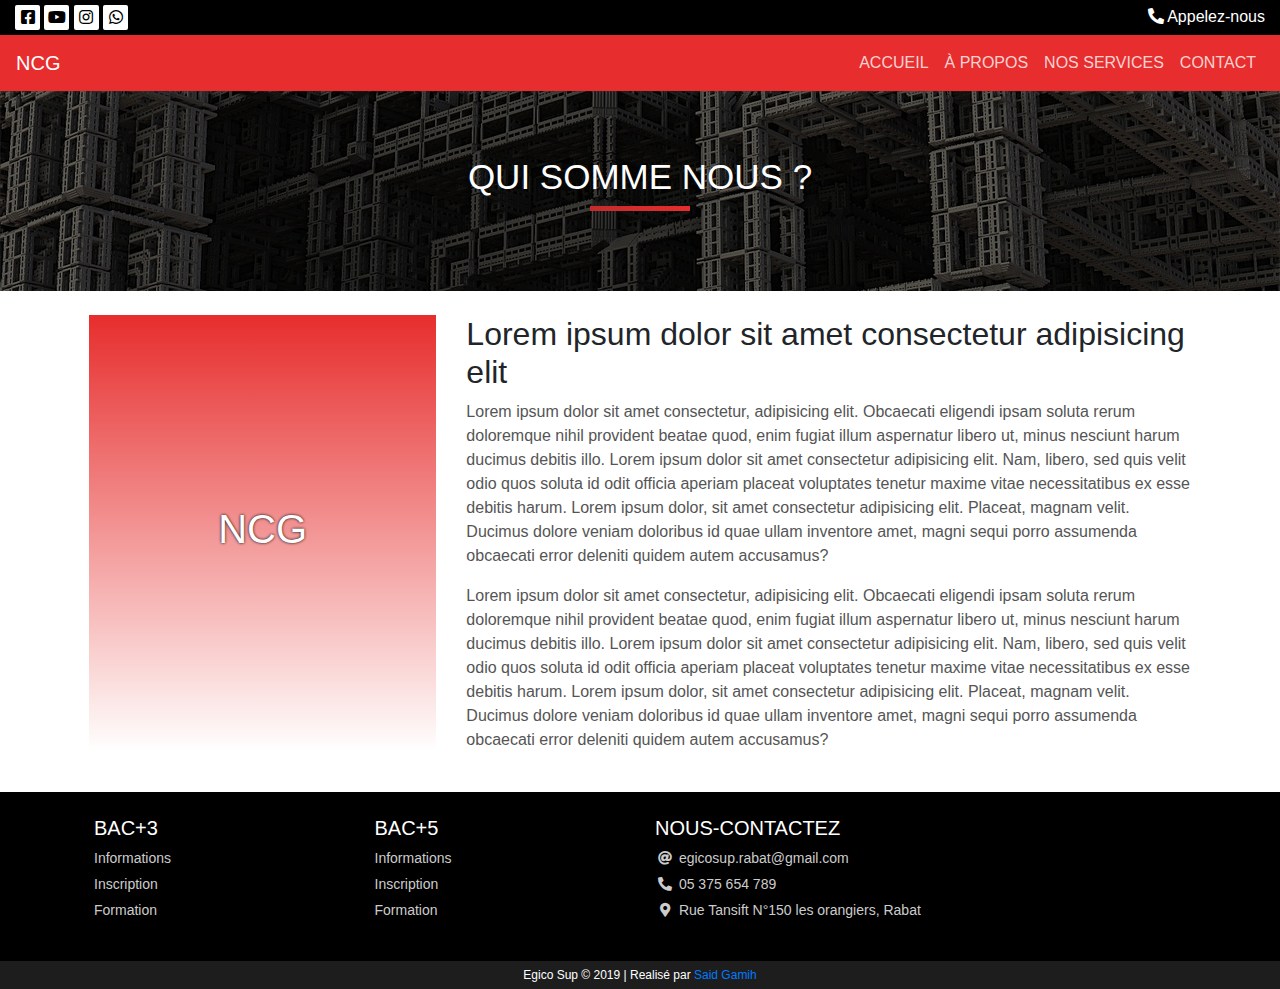
==== about.html @ 0d8fd24a "First" ====
<!DOCTYPE html>
<html lang="en">

<head>
    <meta charset="UTF-8" />
    <meta name="viewport" content="width=device-width, initial-scale=1.0" />
    <meta http-equiv="X-UA-Compatible" content="ie=edge" />
    <title>À PROPOS | NCG</title>
    <link rel="stylesheet" href="static/slick/slick.css" />
    <link rel="stylesheet" href="static/slick/slick-theme.css" />
    <link rel="stylesheet" href="static/fontawesome/css/all.css" />
    <link rel="stylesheet" href="static/css/bootstrap.min.css" />
    <link rel="stylesheet" href="static/css/main.css" />
</head>

<body>
    <header>
        <div class="container-fluide cord">
            <a href="#" class="s-link">
                <i class="fab fa-facebook-square"></i>
            </a>
            <a href="#" class="s-link">
                <i class="fab fa-youtube"></i>
            </a>
            <a href="#" class="s-link">
                <i class="fab fa-instagram"></i>
            </a>
            <a href="https://wa.me/#" target="_blank" class="s-link">
                <i class="fab fa-whatsapp"></i>
            </a>
            <div class="float-right phone-l">
                <a href="tel:+212655555555">
                    <i class="fas fa-phone-alt"></i> Appelez-nous
                </a>
            </div>
        </div>
        <!-- Navbar -->
        <nav class="navbar navbar-expand-md navbar-dark">
            <a class="navbar-brand" href="index.html">
              NCG
              <!-- <img src="static/images/logo.jpg" alt="" style="height: 100%;" /> -->
            </a>
            <button class="navbar-toggler" type="button" data-toggle="collapse" data-target="#navbarSupportedContent" aria-controls="navbarSupportedContent" aria-expanded="false" aria-label="Toggle navigation">
              <span class="navbar-toggler-icon"></span>
            </button>

            <div class="collapse navbar-collapse" id="navbarSupportedContent">
                <ul class="navbar-nav ml-auto">
                    <li class="nav-item">
                        <a class="nav-link" href="index.html">ACCUEIL</a>
                    </li>
                    <li class="nav-item">
                        <a class="nav-link" href="about.html">À PROPOS</a>
                    </li>
                    <li class="nav-item">
                        <a class="nav-link" href="#">NOS SERVICES</a>
                    </li>
                    <li class="nav-item">
                        <a class="nav-link" href="#">CONTACT</a>
                    </li>

                    <!-- <li class="nav-item dropdown">
                  <a
                    class="nav-link dropdown-toggle"
                    href="#"
                    id="navbarDropdown"
                    role="button"
                    data-toggle="dropdown"
                    aria-haspopup="true"
                    aria-expanded="false"
                  >
                    Dropdown
                  </a>
                  <div class="dropdown-menu" aria-labelledby="navbarDropdown">
                    <a class="dropdown-item" href="#">Action</a>
                    <a class="dropdown-item" href="#">Another action</a>
                    <a class="dropdown-item" href="#">Something else here</a>
                  </div>
                </li> -->
                </ul>
            </div>
        </nav>

    </header>

    <main>

        <!-- PAGE HEAD -->
        <div class="container-fluide outer-header" style="background-image: url('static/images/aheader.jpg');">
            <div class="container-fluide inner-header">
                <div>
                    <h1>Qui somme nous ?</h1>
                    <div class="t-sep"></div>
                </div>
            </div>
        </div>

        <!-- Variables -->

        <div class="container">
            <div class="row justify-content-center px-1 py-4">
                <div class="col-md-4 mb-3">
                    <div class="logo-cnt">
                        <!-- <img src="static/images/lg.png" alt=""> -->
                        <h1>NCG</h1>
                    </div>
                </div>
                <div class="col-md-8">
                    <div class="info-cnt">
                        <h2>Lorem ipsum dolor sit amet consectetur adipisicing elit</h2>
                        <p>
                            Lorem ipsum dolor sit amet consectetur, adipisicing elit. Obcaecati eligendi ipsam soluta rerum doloremque nihil provident beatae quod, enim fugiat illum aspernatur libero ut, minus nesciunt harum ducimus debitis illo. Lorem ipsum dolor sit amet consectetur
                            adipisicing elit. Nam, libero, sed quis velit odio quos soluta id odit officia aperiam placeat voluptates tenetur maxime vitae necessitatibus ex esse debitis harum. Lorem ipsum dolor, sit amet consectetur adipisicing elit.
                            Placeat, magnam velit. Ducimus dolore veniam doloribus id quae ullam inventore amet, magni sequi porro assumenda obcaecati error deleniti quidem autem accusamus?
                        </p>
                        <p>
                            Lorem ipsum dolor sit amet consectetur, adipisicing elit. Obcaecati eligendi ipsam soluta rerum doloremque nihil provident beatae quod, enim fugiat illum aspernatur libero ut, minus nesciunt harum ducimus debitis illo. Lorem ipsum dolor sit amet consectetur
                            adipisicing elit. Nam, libero, sed quis velit odio quos soluta id odit officia aperiam placeat voluptates tenetur maxime vitae necessitatibus ex esse debitis harum. Lorem ipsum dolor, sit amet consectetur adipisicing elit.
                            Placeat, magnam velit. Ducimus dolore veniam doloribus id quae ullam inventore amet, magni sequi porro assumenda obcaecati error deleniti quidem autem accusamus?
                        </p>
                    </div>
                </div>
            </div>
        </div>

    </main>

    <footer class="">
        <div class="container p-4">
            <div class="row">
                <div class="col-md-3 links">
                    <h5>BAC+3</h5>
                    <ul>
                        <li><a href="#">Informations</a></li>
                        <li><a href="#">Inscription</a></li>
                        <li><a href="#">Formation</a></li>
                    </ul>
                </div>

                <div class="col-md-3 links">
                    <h5>BAC+5</h5>
                    <ul>
                        <li><a href="#">Informations</a></li>
                        <li><a href="#">Inscription</a></li>
                        <li><a href="#">Formation</a></li>
                    </ul>
                </div>

                <div class="col-md-6 links">
                    <h5>Nous-contactez</h5>
                    <ul>
                        <li><i class="fas fa-at"></i> egicosup.rabat@gmail.com</li>
                        <li><i class="fas fa-phone-alt"></i> 05 375 654 789</li>
                        <li>
                            <i class="fas fa-map-marker-alt"></i> Rue Tansift N°150 les orangiers, Rabat
                        </li>
                    </ul>
                </div>
            </div>
        </div>
        <div class="text-center copyrights">
            Egico Sup © 2019 | Realisé par
            <a href="https://www.gamih.me" target="_blank"> Said Gamih</a>
        </div>
    </footer>

    <script src="static/js/jquery.min.js"></script>
    <script src="static/slick/slick.min.js"></script>
    <script src="static/js/bootstrap.min.js"></script>
    <script src="static/js/main.js"></script>
</body>

</html>
</body>

</html>
---- static/css/main.css ----
* {
    margin: 0;
    padding: 0;
}

body {
    /* min-width: 325px; */
}

a {
    transition: 0.2s ease-in-out;
}

:root {
    --red: #e72d2d;
    --dark-red: #c32c2c;
}

header {
    background: black;
}

.cord {
    padding: 5px 15px;
    color: white;
}

.s-link {
    display: inline-block;
    color: black;
    background: white;
    width: 25px;
    height: 25px;
    line-height: 25px;
    text-align: center;
    border-radius: 2px;
}

.navbar-toggler-icon {
    color: rgba(255, 255, 255, 1) !important;
}

.nav-link {
    color: rgba(255, 255, 255, 0.8) !important;
    font-weight: 400;
}

.nav-link:hover,
.nav-link:focus {
    color: white !important;
}

header span {
    color: white;
    font-size: 13px;
}

.s-link:hover {
    color: var(--red);
}

.phone-l a {
    color: white;
}

nav {
    background: var(--red);
}

.dropdown-menu {
    background: var(--red);
    border: 0;
    border-radius: 0;
}

.dropdown-item {
    color: rgba(255, 255, 255, 0.8);
}

.dropdown-item:hover {
    background: 0;
    color: white;
}

.slider {
    height: 500px;
    background: #ccc;
}

.slick-next {
    position: absolute;
    right: 15px;
    z-index: 10;
}

.slick-prev {
    position: absolute;
    left: 15px;
    z-index: 10;
}

.slick-next::before,
.slick-prev::before {
    color: var(--red);
}

.slide-e {
    height: 500px;
    background: #ccc;
    background-size: cover;
    background-position-y: center;
}

.inner-slide-e {
    height: 100%;
    width: 100%;
    background: linear-gradient(to right, rgba(0, 0, 0, 0.8), rgba(0, 0, 0, 0.3));
    display: flex !important;
    flex-wrap: wrap;
    align-content: center;
    padding: 10px 30px;
    color: white;
}

.slide-e .inner-slide-e h1 {
    width: 100%;
    text-transform: uppercase;
    font-size: 45px;
}

.inner-slide-e span {
    width: 100%;
}

.btn {
    border-radius: 0;
}

.ybtn {
    background: var(--red);
    color: white;
}

.c-btn {
    display: block;
    margin: auto;
}

.ybtn i {
    font-size: 12px;
}

.ybtn:hover,
.ybtn:active {
    color: #CCC;
    background: var(--dark-red);
}

.slick-dots {
    position: absolute;
    bottom: auto;
    background: linear-gradient(to right, var(--dark-red), var(--red));
    padding-bottom: 5px;
}

.slick-dots li button::before {
    font-size: 10px;
}

.about {
    padding: 15px;
}

.main-title {
    text-align: center;
    font-size: 30px;
    font-weight: 800;
}

.t-sep {
    height: 5px;
    width: 100px;
    margin: auto;
    background: linear-gradient(to right, var(--dark-red), var(--red));
    margin-bottom: 15px;
}

.about p {
    width: 100%;
    margin: 0px auto 15px auto;
    max-width: 500px;
    font-size: 18px;
    font-weight: 300;
    display: block;
    text-align: center;
}

.news-cnt {
    background: #eee;
    padding: 20px 15px;
}

.news {}

.news article {
    background: white;
    box-shadow: 0px 0px 5px #ccc;
    height: 100%;
}

.art-cnt {
    padding: 5px;
}

.img-cnt {
    overflow: hidden;
}

.img-cnt img {
    width: 100%;
}

.det-cnt {
    padding: 15px;
}

.det-cnt h2 {
    text-transform: uppercase;
    overflow: hidden;
    display: -webkit-box;
    -webkit-line-clamp: 1;
    -webkit-box-orient: vertical;
    line-height: 1.5;
}

.det-cnt p {
    color: #555;
    overflow: hidden;
    display: -webkit-box;
    -webkit-line-clamp: 2;
    -webkit-box-orient: vertical;
    font-size: 14px;
    margin-bottom: 0;
}

.stats {
    padding: 30px 15px;
    color: rgb(160, 160, 160);
}

.s-stat {
    text-align: center;
}

.st-icon {
    font-size: 70px;
}

.st-text {
    font-size: 18px;
}

footer {
    background: black;
    color: white;
}

.links h5 {
    text-transform: uppercase;
}

.links ul {
    list-style-type: none;
}

.links ul li a {
    text-decoration: none;
    color: #CCC;
    font-size: 14px;
}

.links ul li {
    font-size: 14px;
    word-wrap: break-word;
    margin: 5px 0px;
    color: #CCC;
}

.links ul li i {
    display: inline-block;
    width: 20px;
    text-align: center;
}

.links ul li a:hover {
    text-decoration: underline;
    color: #FFF;
}

.copyrights {
    font-size: 12px;
    background: rgb(29, 29, 29);
    padding: 5px 0px;
}


/* SINGLE PAGE STYLE */

.outer-header {
    height: 200px;
    background-size: cover;
}

.inner-header {
    height: 100%;
    color: white;
    display: flex;
    justify-content: center;
    align-items: center;
    background: rgba(0, 0, 0, 0.6);
}

.inner-header h1 {
    text-transform: uppercase;
    text-align: center;
    font-size: 35px;
}

.logo-cnt {
    color: white;
    text-align: center;
    text-shadow: 0px 0px 3px rgb(0, 0, 0);
    height: 100%;
    width: 100%;
    min-height: 200px;
    overflow: hidden;
    display: flex;
    align-items: center;
    justify-content: center;
    background: linear-gradient(to bottom, var(--red), rgba(0, 0, 0, 0));
    padding: 15px;
}

.logo-cnt img {
    width: 60%;
}

.info-cnt p {
    color: #555;
}
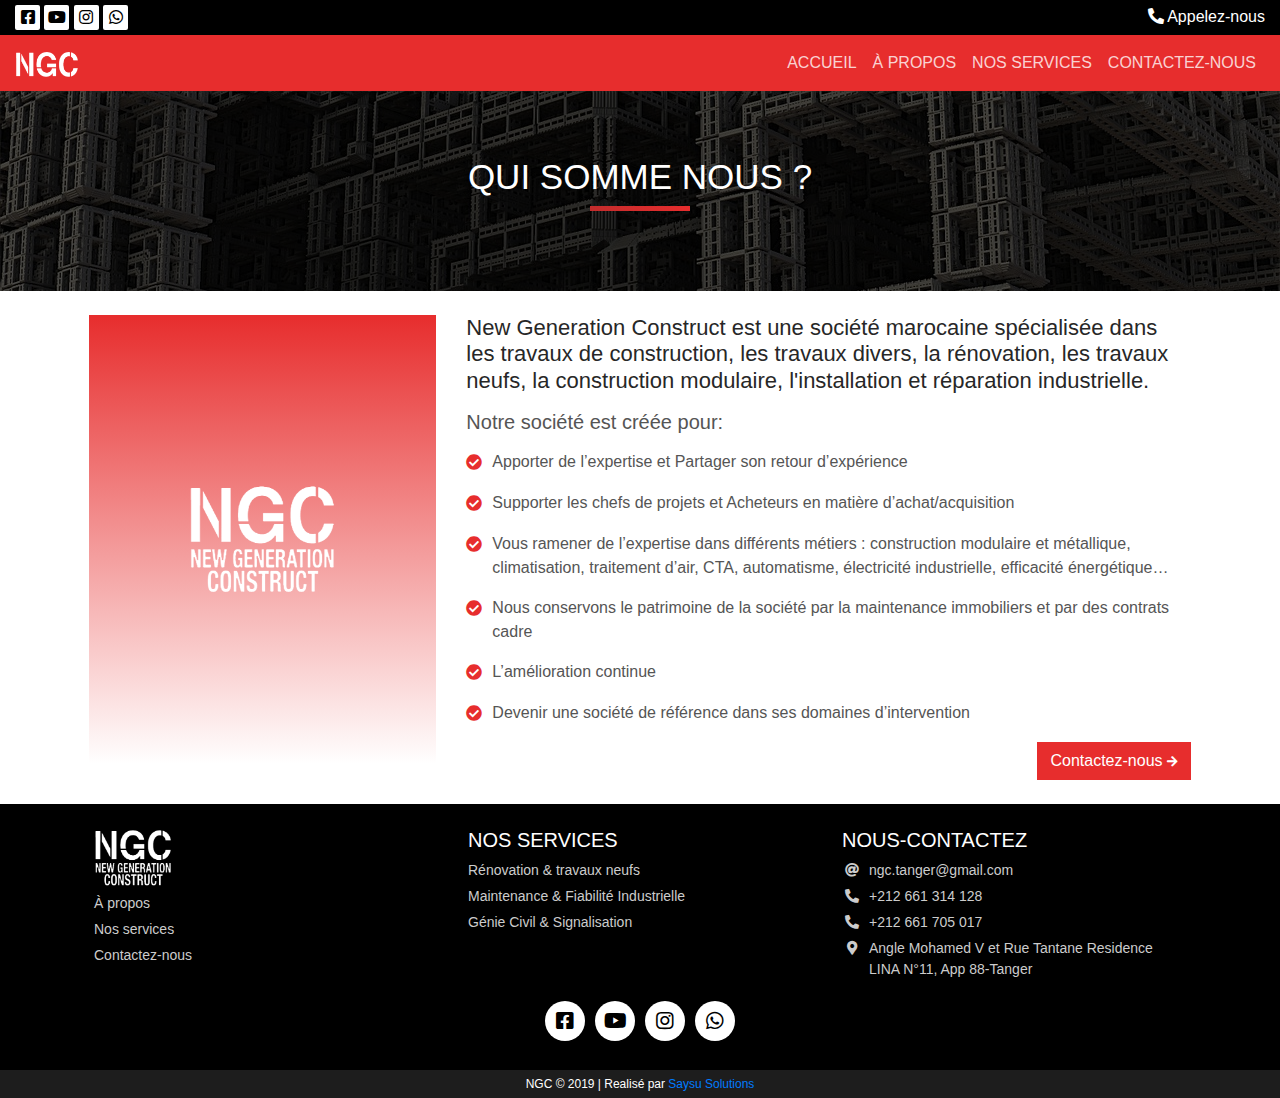
==== commit 8212cdc4: "Fourth" ====
--- a/about.html
+++ b/about.html
@@ -5,7 +5,7 @@
     <meta charset="UTF-8" />
     <meta name="viewport" content="width=device-width, initial-scale=1.0" />
     <meta http-equiv="X-UA-Compatible" content="ie=edge" />
-    <title>À PROPOS | NCG</title>
+    <title>À PROPOS | NGC</title>
     <link rel="stylesheet" href="static/slick/slick.css" />
     <link rel="stylesheet" href="static/slick/slick-theme.css" />
     <link rel="stylesheet" href="static/fontawesome/css/all.css" />
@@ -25,24 +25,22 @@
             <a href="#" class="s-link">
                 <i class="fab fa-instagram"></i>
             </a>
-            <a href="https://wa.me/#" target="_blank" class="s-link">
+            <a href="https://wa.me/212602901590" target="_blank" class="s-link">
                 <i class="fab fa-whatsapp"></i>
             </a>
             <div class="float-right phone-l">
-                <a href="tel:+212655555555">
-                    <i class="fas fa-phone-alt"></i> Appelez-nous
-                </a>
+                <a href="tel:#"> <i class="fas fa-phone-alt"></i> Appelez-nous </a>
             </div>
         </div>
         <!-- Navbar -->
         <nav class="navbar navbar-expand-md navbar-dark">
             <a class="navbar-brand" href="index.html">
-              NCG
-              <!-- <img src="static/images/logo.jpg" alt="" style="height: 100%;" /> -->
+                <!-- NGC -->
+                <img src="static/images/logo.png" alt="" style="height: 25px;" />
             </a>
             <button class="navbar-toggler" type="button" data-toggle="collapse" data-target="#navbarSupportedContent" aria-controls="navbarSupportedContent" aria-expanded="false" aria-label="Toggle navigation">
-              <span class="navbar-toggler-icon"></span>
-            </button>
+                  <span class="navbar-toggler-icon"></span>
+                </button>
 
             <div class="collapse navbar-collapse" id="navbarSupportedContent">
                 <ul class="navbar-nav ml-auto">
@@ -53,34 +51,14 @@
                         <a class="nav-link" href="about.html">À PROPOS</a>
                     </li>
                     <li class="nav-item">
-                        <a class="nav-link" href="#">NOS SERVICES</a>
+                        <a class="nav-link" href="services.html">NOS SERVICES</a>
                     </li>
                     <li class="nav-item">
-                        <a class="nav-link" href="#">CONTACT</a>
+                        <a class="nav-link" href="contact.html">CONTACTEZ-NOUS</a>
                     </li>
-
-                    <!-- <li class="nav-item dropdown">
-                  <a
-                    class="nav-link dropdown-toggle"
-                    href="#"
-                    id="navbarDropdown"
-                    role="button"
-                    data-toggle="dropdown"
-                    aria-haspopup="true"
-                    aria-expanded="false"
-                  >
-                    Dropdown
-                  </a>
-                  <div class="dropdown-menu" aria-labelledby="navbarDropdown">
-                    <a class="dropdown-item" href="#">Action</a>
-                    <a class="dropdown-item" href="#">Another action</a>
-                    <a class="dropdown-item" href="#">Something else here</a>
-                  </div>
-                </li> -->
                 </ul>
             </div>
         </nav>
-
     </header>
 
     <main>
@@ -101,24 +79,36 @@
             <div class="row justify-content-center px-1 py-4">
                 <div class="col-md-4 mb-3">
                     <div class="logo-cnt">
-                        <!-- <img src="static/images/lg.png" alt=""> -->
-                        <h1>NCG</h1>
+                        <img src="static/images/logo2.png" alt="">
+                        <!-- <h1>NGC</h1> -->
                     </div>
                 </div>
                 <div class="col-md-8">
                     <div class="info-cnt">
-                        <h2>Lorem ipsum dolor sit amet consectetur adipisicing elit</h2>
+                        <h4 class="mb-3">New Generation Construct est une société marocaine spécialisée dans les travaux de construction, les travaux divers, la rénovation, les travaux neufs, la construction modulaire, l'installation et réparation industrielle.</h4>
+                        <h5 class="mb-3">Notre société est créée pour:</h5>
                         <p>
-                            Lorem ipsum dolor sit amet consectetur, adipisicing elit. Obcaecati eligendi ipsam soluta rerum doloremque nihil provident beatae quod, enim fugiat illum aspernatur libero ut, minus nesciunt harum ducimus debitis illo. Lorem ipsum dolor sit amet consectetur
-                            adipisicing elit. Nam, libero, sed quis velit odio quos soluta id odit officia aperiam placeat voluptates tenetur maxime vitae necessitatibus ex esse debitis harum. Lorem ipsum dolor, sit amet consectetur adipisicing elit.
-                            Placeat, magnam velit. Ducimus dolore veniam doloribus id quae ullam inventore amet, magni sequi porro assumenda obcaecati error deleniti quidem autem accusamus?
+                            <i class="fas fa-check-circle"></i> Apporter de l’expertise et Partager son retour d’expérience
                         </p>
                         <p>
-                            Lorem ipsum dolor sit amet consectetur, adipisicing elit. Obcaecati eligendi ipsam soluta rerum doloremque nihil provident beatae quod, enim fugiat illum aspernatur libero ut, minus nesciunt harum ducimus debitis illo. Lorem ipsum dolor sit amet consectetur
-                            adipisicing elit. Nam, libero, sed quis velit odio quos soluta id odit officia aperiam placeat voluptates tenetur maxime vitae necessitatibus ex esse debitis harum. Lorem ipsum dolor, sit amet consectetur adipisicing elit.
-                            Placeat, magnam velit. Ducimus dolore veniam doloribus id quae ullam inventore amet, magni sequi porro assumenda obcaecati error deleniti quidem autem accusamus?
+                            <i class="fas fa-check-circle"></i> Supporter les chefs de projets et Acheteurs en matière d’achat/acquisition
+                        </p>
+                        <p>
+                            <i class="fas fa-check-circle"></i> Vous ramener de l’expertise dans différents métiers : construction modulaire et métallique, climatisation, traitement d’air, CTA, automatisme, électricité industrielle, efficacité énergétique…
+                        </p>
+                        <p>
+                            <i class="fas fa-check-circle"></i> Nous conservons le patrimoine de la société par la maintenance immobiliers et par des contrats cadre
+                        </p>
+                        <p>
+                            <i class="fas fa-check-circle"></i> L’amélioration continue
+                        </p>
+                        <p>
+                            <i class="fas fa-check-circle"></i> Devenir une société de référence dans ses domaines d’intervention
                         </p>
                     </div>
+                    <button class="btn ybtn float-right" onclick="location.href='contact.html'">
+                       Contactez-nous <i class="fas fa-arrow-right"></i>
+                    </button>
                 </div>
             </div>
         </div>
@@ -128,39 +118,56 @@
     <footer class="">
         <div class="container p-4">
             <div class="row">
-                <div class="col-md-3 links">
-                    <h5>BAC+3</h5>
+
+                <div class="col-md-4 links">
+                    <!-- <h5>NGC</h5> -->
+                    <img src="static/images/logo2.png" alt="" height="60">
                     <ul>
-                        <li><a href="#">Informations</a></li>
-                        <li><a href="#">Inscription</a></li>
-                        <li><a href="#">Formation</a></li>
+                        <li><a href="about.html">À propos</a></li>
+                        <li><a href="services.html">Nos services</a></li>
+                        <li><a href="contact.html">Contactez-nous</a></li>
                     </ul>
                 </div>
 
-                <div class="col-md-3 links">
-                    <h5>BAC+5</h5>
+                <div class="col-md-4 links">
+                    <h5>Nos services</h5>
                     <ul>
-                        <li><a href="#">Informations</a></li>
-                        <li><a href="#">Inscription</a></li>
-                        <li><a href="#">Formation</a></li>
+                        <li><a href="services.html#renovation">Rénovation & travaux neufs</a></li>
+                        <li><a href="services.html#maintenance">Maintenance & Fiabilité Industrielle</a></li>
+                        <li><a href="services.html#giniecivil">Génie Civil & Signalisation</a></li>
                     </ul>
                 </div>
 
-                <div class="col-md-6 links">
+                <div class="col-md-4 links">
                     <h5>Nous-contactez</h5>
                     <ul>
-                        <li><i class="fas fa-at"></i> egicosup.rabat@gmail.com</li>
-                        <li><i class="fas fa-phone-alt"></i> 05 375 654 789</li>
+                        <li><i class="fas fa-at"></i>ngc.tanger@gmail.com</li>
+                        <li><i class="fas fa-phone-alt"></i>+212 661 314 128</li>
+                        <li><i class="fas fa-phone-alt"></i>+212 661 705 017</li>
                         <li>
-                            <i class="fas fa-map-marker-alt"></i> Rue Tansift N°150 les orangiers, Rabat
+                            <i class="fas fa-map-marker-alt"></i>Angle Mohamed V et Rue Tantane Residence LINA N°11, App 88-Tanger
                         </li>
                     </ul>
+                </div>
+                <div class="col fs-links">
+                    <a href="#" class="fs-link">
+                        <i class="fab fa-facebook-square"></i>
+                    </a>
+                    <a href="#" class="fs-link">
+                        <i class="fab fa-youtube"></i>
+                    </a>
+                    <a href="#" class="fs-link">
+                        <i class="fab fa-instagram"></i>
+                    </a>
+                    <a href="https://wa.me/212602901590" target="_blank" class="fs-link">
+                        <i class="fab fa-whatsapp"></i>
+                    </a>
                 </div>
             </div>
         </div>
         <div class="text-center copyrights">
-            Egico Sup © 2019 | Realisé par
-            <a href="https://www.gamih.me" target="_blank"> Said Gamih</a>
+            NGC © 2019 | Realisé par
+            <a href="https://saysu.azurewebsites.net" target="_blank"> Saysu Solutions</a>
         </div>
     </footer>
 
--- a/static/css/main.css
+++ b/static/css/main.css
@@ -87,20 +87,20 @@
     background: #ccc;
 }
 
-.slick-next {
+.slider .slick-next {
     position: absolute;
     right: 15px;
     z-index: 10;
 }
 
-.slick-prev {
+.slider .slick-prev {
     position: absolute;
     left: 15px;
     z-index: 10;
 }
 
-.slick-next::before,
-.slick-prev::before {
+.slider .slick-next::before,
+.slider .slick-prev::before {
     color: var(--red);
 }
 
@@ -126,10 +126,16 @@
     width: 100%;
     text-transform: uppercase;
     font-size: 45px;
+    font-weight: 500;
 }
 
 .inner-slide-e span {
     width: 100%;
+}
+
+.inner-slide-e h5 {
+    font-weight: 200;
+    font-size: 20px;
 }
 
 .btn {
@@ -137,6 +143,7 @@
 }
 
 .ybtn {
+    font-weight: 200;
     background: var(--red);
     color: white;
 }
@@ -202,35 +209,36 @@
 
 .news {}
 
-.news article {
-    background: white;
-    box-shadow: 0px 0px 5px #ccc;
-    height: 100%;
-}
-
 .art-cnt {
     padding: 5px;
 }
 
-.img-cnt {
-    overflow: hidden;
-}
-
-.img-cnt img {
-    width: 100%;
+.news article {
+    background-size: cover;
+    background-position: center;
+    box-shadow: 0px 0px 5px #ccc;
+    height: 300px;
 }
 
 .det-cnt {
+    width: 100%;
+    display: flex;
+    align-items: center;
+    box-sizing: border-box;
+    height: 262px;
+    background: linear-gradient(to top, rgba(0, 0, 0, 0.95), rgba(0, 0, 0, 0.3));
     padding: 15px;
+    color: white;
 }
 
 .det-cnt h2 {
     text-transform: uppercase;
     overflow: hidden;
-    display: -webkit-box;
-    -webkit-line-clamp: 1;
-    -webkit-box-orient: vertical;
-    line-height: 1.5;
+    font-weight: 500;
+    font-size: 25px;
+    width: 100%;
+    text-align: center;
+    line-height: 35px;
 }
 
 .det-cnt p {
@@ -280,6 +288,7 @@
 }
 
 .links ul li {
+    display: flex;
     font-size: 14px;
     word-wrap: break-word;
     margin: 5px 0px;
@@ -287,9 +296,14 @@
 }
 
 .links ul li i {
-    display: inline-block;
-    width: 20px;
-    text-align: center;
+    display: block;
+    width: 20px !important;
+    text-align: center;
+    margin-right: 7px;
+    line-height: 20px;
+    flex-basis: 20px;
+    flex-grow: 0;
+    flex-shrink: 0;
 }
 
 .links ul li a:hover {
@@ -303,6 +317,29 @@
     padding: 5px 0px;
 }
 
+.partners {
+    margin-top: 20px;
+    width: 80%;
+    max-width: 900px;
+    margin: auto;
+}
+
+.partners .part-slide {
+    display: flex !important;
+    align-items: center;
+    justify-content: center;
+    height: 150px;
+}
+
+.part-slide img {
+    height: 90%;
+}
+
+.partners .slick-next::before,
+.partners .slick-prev::before {
+    color: var(--red);
+}
+
 
 /* SINGLE PAGE STYLE */
 
@@ -317,7 +354,7 @@
     display: flex;
     justify-content: center;
     align-items: center;
-    background: rgba(0, 0, 0, 0.6);
+    background: rgba(0, 0, 0, 0.7);
 }
 
 .inner-header h1 {
@@ -343,8 +380,187 @@
 
 .logo-cnt img {
     width: 60%;
+    max-width: 150px;
+}
+
+.info-cnt h4 {
+    color: rgb(39, 39, 39);
+    font-weight: normal;
+    font-size: 22px;
+}
+
+.info-cnt h5 {
+    color: #555;
+    font-weight: normal;
 }
 
 .info-cnt p {
+    display: flex;
     color: #555;
+    font-weight: normal;
+}
+
+.info-cnt i {
+    margin-right: 10px;
+    line-height: 25px;
+    color: var(--red);
+}
+
+.fs-links {
+    display: flex;
+    justify-content: center;
+}
+
+.fs-link {
+    margin: 5px;
+    display: inline-block;
+    width: 40px;
+    height: 40px;
+    text-align: center;
+    line-height: 40px;
+    background: white;
+    border-radius: 50%;
+    color: black;
+    font-size: 20px;
+}
+
+.fs-link:hover,
+.fs-link:focus {
+    transform: scale(1.2);
+    color: var(--red);
+}
+
+.sr-img {
+    overflow: hidden;
+    padding: 0px 15px;
+}
+
+.sr-img img {
+    width: 100%;
+}
+
+.sr-det {
+    padding: 15px 15px 20px 15px;
+    display: flex;
+    align-items: center;
+}
+
+.sr-det h2 {
+    text-align: center;
+    text-transform: uppercase;
+    font-size: 25px;
+    font-weight: 800;
+}
+
+.st-sep {
+    height: 3px;
+    background: linear-gradient(to right, var(--red), var(--dark-red));
+    width: 50%;
+    margin: auto;
+}
+
+.sr-det ul {
+    list-style-type: none;
+    font-size: 20px;
+}
+
+.sr-det ul li {
+    display: flex;
+    /* align-items: center; */
+    line-height: 25px;
+    margin-bottom: 15px;
+    color: #555;
+    font-weight: small;
+}
+
+.sr-det ul li i {
+    margin-right: 10px;
+    color: var(--dark-red);
+    line-height: 25px;
+}
+
+.map {
+    height: 400px;
+    width: 100%;
+}
+
+#mapid {
+    border: 1px solid #CCC;
+    box-shadow: 0px 0px 5px #CCC;
+}
+
+
+/* Contact Page Style */
+
+.coord {}
+
+.coord ul {
+    list-style-type: none;
+}
+
+.coord ul li {
+    color: rgb(70, 70, 70);
+    display: flex;
+    margin-bottom: 10px;
+    font-size: 16px;
+    font-weight: 400;
+}
+
+.coord ul li i {
+    display: inline-block;
+    width: 30px;
+    min-width: 30px;
+    text-align: center;
+    line-height: 28px;
+    color: var(--dark-red);
+}
+
+.coord h4,
+.contact-form h4 {
+    text-transform: uppercase;
+    font-size: 18px;
+}
+
+.contact-form form {
+    width: 100%;
+}
+
+.contact-form .input-el {
+    width: 100%;
+    display: flex;
+    line-height: 30px;
+    border-bottom: 1px solid var(--dark-red);
+    padding-bottom: 5px;
+    margin-bottom: 10px;
+}
+
+.input-el label {
+    width: 30px;
+    height: 30px;
+    min-width: 30px;
+    line-height: 30px;
+    text-align: center;
+    color: var(--dark-red);
+    margin: 0;
+}
+
+.input-el input {
+    height: 30px;
+    width: 100%;
+    border: 0;
+    outline: 0;
+}
+
+.input-el input::placeholder,
+.input-el textarea::placeholder {
+    color: rgb(180, 180, 180);
+}
+
+.input-el textarea {
+    width: 100%;
+    min-width: 100%;
+    min-height: 150px;
+    border: 0;
+    outline: 0;
+    resize: none;
 }